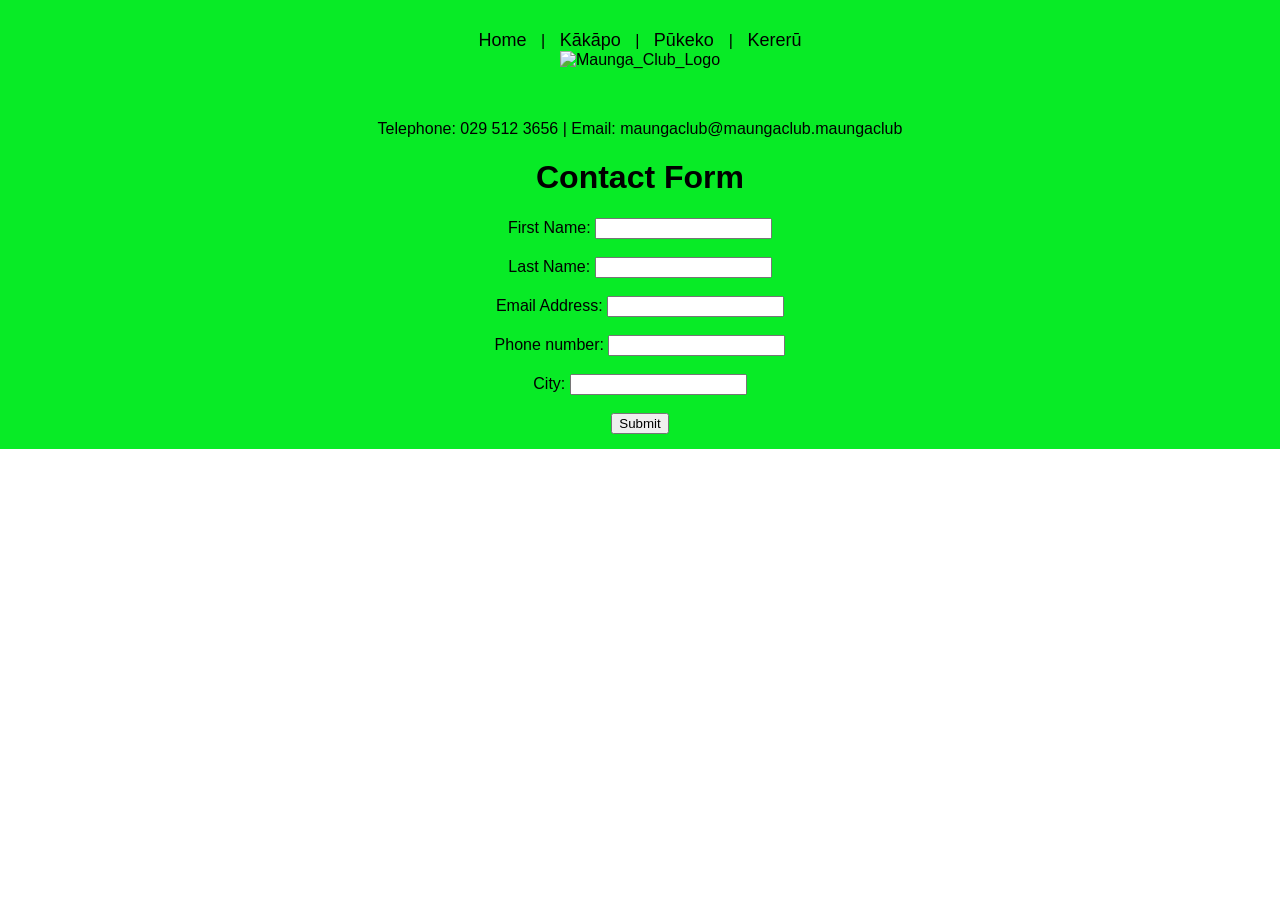
==== Kererū.html @ 5626872d "string theocracy" ====
<!DOCTYPE html>
<html lang="en">
<head>
    <meta charset="UTF-8">
    <meta name="viewport" content="width=device-width, initial-scale=1.0">
    <title>Home | My Business</title> <!-- Title shown on the browser tab -->
    <link rel="stylesheet" href="styles.css"> <!-- Link to CSS file -->
</head>
<body>
    <!-- Header Section -->
    <header>
        <nav>
            <a href="index.html">Home</a> |
            <a href="Kākāpo.html">Kākāpo</a> |
            <a href="Pūkeko.html">Pūkeko </a> |
            <a href="Kererū.html">Kererū</a>        
        </nav>   
            <img src="pics/Maunga_Club_white.png" alt="Maunga_Club_Logo">
    </header>
    



    <footer>
    <p>Telephone: 029 512 3656  |  Email: maungaclub@maungaclub.maungaclub</p>
    <h1>Contact Form</h1>
    <form action="#" method="post">
    <label for="first-name">First Name:</label>
    <input type="text" id="first-name" name="first-name" required><br><br>
    <label for="last-name">Last Name:</label>
    <input type="text" id="last-name" name="last-name" required><br><br>
    <label for="email">Email Address:</label>
    <input type="email" id="email" name="email" required><br><br>
    <label for="phone">Phone number:</label>
    <input type="text" id="phone" name="phone" required><br><br>
    <label for="phone">City:</label>
    <input type="text" id="poop" name="moneky" required><br><br>
    <input type="submit" value="Submit">
    </form>
    </footer>

</body>
</html>
---- styles.css ----
body {
font-family: Arial, sans-serif;
margin: 0;
padding: 0;
text-align: center;
}
/* Header Styling */
header {
background-color: rgb(8, 235, 38);
color: rgb(0, 0, 0);
padding: 20px;
}
/* Navigation Menu */
nav {
margin-top: 10px;
}
nav a {

color: rgb(0, 0, 0);
text-decoration: none;
font-size: 18px;
margin: 0 10px;
}
nav a:hover {
text-decoration: underline;
}
/* Image and Content Styling */
.home {
margin: 20px;
text-align: center;
}
.home img {
width: 800px;
border-radius: 10px;
}



/* Footer Styling */
footer {
    background-color: rgb(8, 235, 38);
    color: rgb(0, 0, 0);
    text-align: center;
    padding: 15px;
    margin-top: auto;
    bottom: 0;
}










/* Image and Content Styling */
.content {
    margin: 50px;
    justify-content: space-around;
    align-items: center;
    display: flex;
    flex-direction: row;
    }
    .content img {
        
    height: 400px;
        width: 700px;
    border-radius: 10px;

}

ul {
    list-style-type: disc;
    text-align: left;
    max-width: 60%;
    margin: auto;
}
    
    
.caption {
    margin-bottom: 10px; /* Space between text and image */
    font-size: 18px; /* Text size */
    color: #333; /* Text color */
}









.about {
    display: flex;
    align-items: flex-start; /* Text starts at the top */
    max-width: 100%/* Optional: limits container width */
  }
  
  .side-image {
    width: 1000px;
    margin-right: 10px;
    border-radius: 10px;
    margin: 20px;
  }
  
  .text {
    flex: 1; /* Takes remaining space */
    max-width: 70%;
    margin: 20px;
    font-size: x-large;
  }
  
    
    
.caption {
    margin-bottom: 10px; /* Space between text and image */
    font-size: 18px; /* Text size */
    color: #333; /* Text color */
}




main {

   background-color: rgb(74, 240, 69);
}
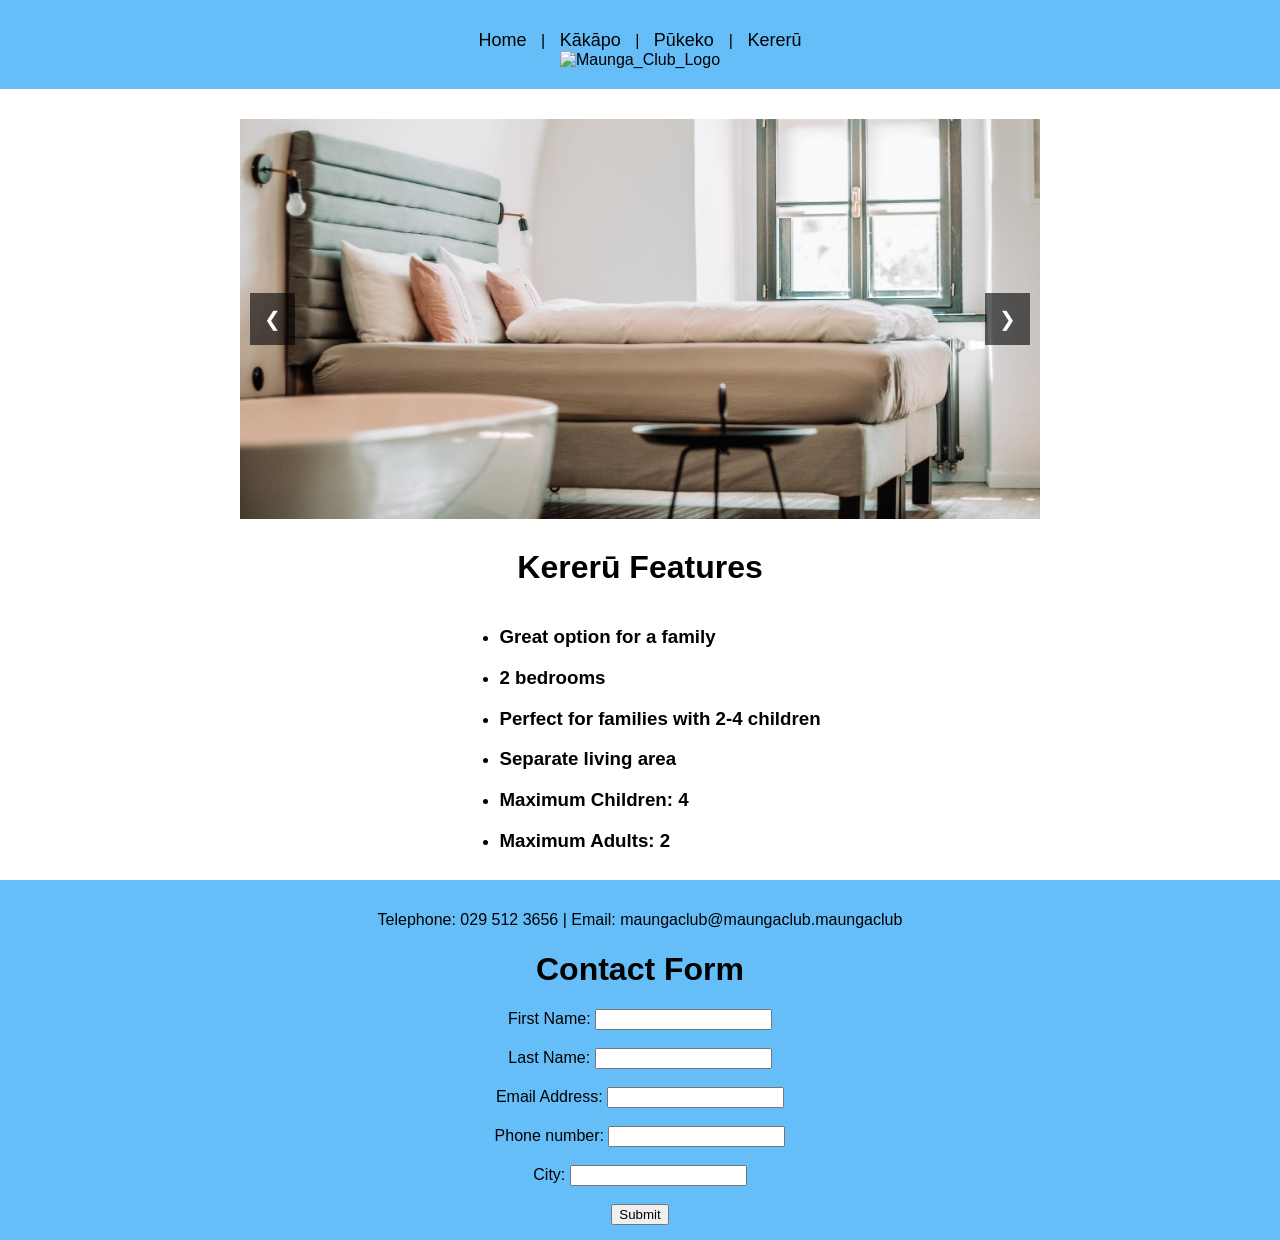
==== commit 35411ce3: "In Hell We Live, Lament" ====
--- a/Kererū.html
+++ b/Kererū.html
@@ -18,13 +18,71 @@
             <img src="pics/Maunga_Club_white.png" alt="Maunga_Club_Logo">
     </header>
     
+  
+    
+    
+    
+    <div class="slideshow">
+    <img class="slide" src="pics/kereru/adult_bedroom.jpg"
+         alt="Kererū photo">
+
+    <img class="slide" src="pics/kereru/cabin_exterior.jpg"
+         alt="Kererū photo">
+
+    <img class="slide" src="pics/kereru/kids_bedroom.jpg"
+         alt="Kererū photo">
+
+    <img class="slide" src="pics/kereru/kitchen.jpg"
+         alt="Kererū photo">
+
+
+    <button class="prev" onclick="changeSlide(-1)">❮</button>
+    <button class="next" onclick="changeSlide(1)">❯</button>
+    </div>
+    
+    <div class="features">
+        <h1>Kererū Features</h1>
+    </div>
 
 
 
+
+
+    <div class="content">
+        
+        
+        
+            <ul>
+                <li><h3>Great option for a family</h3></li>
+                <li><h3>2 bedrooms</h3></li>
+                <li><h3>Perfect for families with 2-4 children</h3></li>
+                <li><h3>Separate living area</h3></li>
+                <li><h3>Maximum Children: 4</h3></li>
+                <li><h3>Maximum Adults: 2</h3></li>
+            </ul>
+        
+    </div>
+
+
+ 
+   
+
+
+
+        
+
+
+      
+    
+   
+
+    
+
+    <!-- Footer Section -->
     <footer>
-    <p>Telephone: 029 512 3656  |  Email: maungaclub@maungaclub.maungaclub</p>
-    <h1>Contact Form</h1>
-    <form action="#" method="post">
+        <p>Telephone: 029 512 3656  |  Email: maungaclub@maungaclub.maungaclub</p>
+        <h1>Contact Form</h1>
+    <form id ="contactForm" action="#" method="post">
     <label for="first-name">First Name:</label>
     <input type="text" id="first-name" name="first-name" required><br><br>
     <label for="last-name">Last Name:</label>
@@ -33,11 +91,62 @@
     <input type="email" id="email" name="email" required><br><br>
     <label for="phone">Phone number:</label>
     <input type="text" id="phone" name="phone" required><br><br>
-    <label for="phone">City:</label>
-    <input type="text" id="poop" name="moneky" required><br><br>
+    <label for="city">City:</label>
+    <input type="text" id="city" name="city" required><br><br>
     <input type="submit" value="Submit">
     </form>
     </footer>
 
+
+
+
+
+
+
+
+
+
+    <script>
+        let currentSlide = 0;
+
+        const slides = document.querySelectorAll(".slideshow .slide");
+
+        function showSlide(number) {
+            if (slides.length === 0) return;
+
+            currentSlide = (number + slides.length) % slides.length;
+
+            slides.forEach(function(slide) {
+                slide.style.display = "none";
+            });
+
+            slides[currentSlide].style.display = "block";
+        }
+
+        function changeSlide(direction) {
+            showSlide(currentSlide + direction);
+        }
+
+        // Show the first image
+        showSlide(0);
+
+        // Automatically change image every 4 seconds
+        setInterval(function() {
+            showSlide(currentSlide + 1);
+        }, 4000);
+    </script>
+
+
+    <script>
+    const contactForm = document.getElementById("contactForm");
+
+    contactForm.addEventListener("submit", function(event) {
+        event.preventDefault();
+
+        alert("Thank you! Your contact form has been submitted.");
+
+        contactForm.reset();
+    });
+    </script>
 </body>
-</html>
+</html>
--- a/styles.css
+++ b/styles.css
@@ -1,13 +1,15 @@
 
 body {
-font-family: Arial, sans-serif;
-margin: 0;
-padding: 0;
-text-align: center;
+    font-family: Arial, sans-serif;
+    margin: 0;
+    padding: 0;
+    text-align: center;
+
+ 
 }
 /* Header Styling */
 header {
-background-color: rgb(8, 235, 38);
+background-color: rgb(102, 190, 248);
 color: rgb(0, 0, 0);
 padding: 20px;
 }
@@ -39,18 +41,21 @@
 
 /* Footer Styling */
 footer {
-    background-color: rgb(8, 235, 38);
+    background-color: rgb(102, 190, 248);
     color: rgb(0, 0, 0);
     text-align: center;
     padding: 15px;
-    margin-top: auto;
-    bottom: 0;
-}
+    box-sizing: border-box;
+    width: 100%;
+    
+    bottom: 0;}
 
 
 
-
-
+feature {
+    margin: 20px;
+    text-align: center;
+}
 
 
 
@@ -58,19 +63,15 @@
 
 /* Image and Content Styling */
 .content {
-    margin: 50px;
+    max-width: 800px;
+    margin: 10px auto 10px auto;
     justify-content: space-around;
-    align-items: center;
+    align-items: flex-start;
     display: flex;
     flex-direction: row;
-    }
-    .content img {
-        
-    height: 400px;
-        width: 700px;
-    border-radius: 10px;
+    gap: 20px;
+}
 
-}
 
 ul {
     list-style-type: disc;
@@ -128,4 +129,51 @@
 main {
 
    background-color: rgb(74, 240, 69);
-}+}
+
+
+
+
+/* Slideshow container */
+.slideshow {
+    position: relative;
+    max-width: 800px;
+    height: 400px;
+    margin: 30px auto;
+    overflow: hidden;
+    background-color: #222;
+}
+
+/* Slideshow images */
+.slideshow .slide {
+    display: none;
+    width: 100%;
+    height: 100%;
+    object-fit: cover;
+}
+
+/* lets you go back and forward on the slideshow */
+.slideshow button {
+    position: absolute;
+    top: 50%;
+    transform: translateY(-50%);
+    background-color: rgba(0, 0, 0, 0.6);
+    color: white;
+    border: none;
+    padding: 14px;
+    cursor: pointer;
+    font-size: 20px;
+}
+
+/* where the Button at  */
+.slideshow .prev {
+    left: 10px;
+}
+
+.slideshow .next {
+    right: 10px;
+}
+
+
+.slideshow button:hover {
+    background-color: black;}
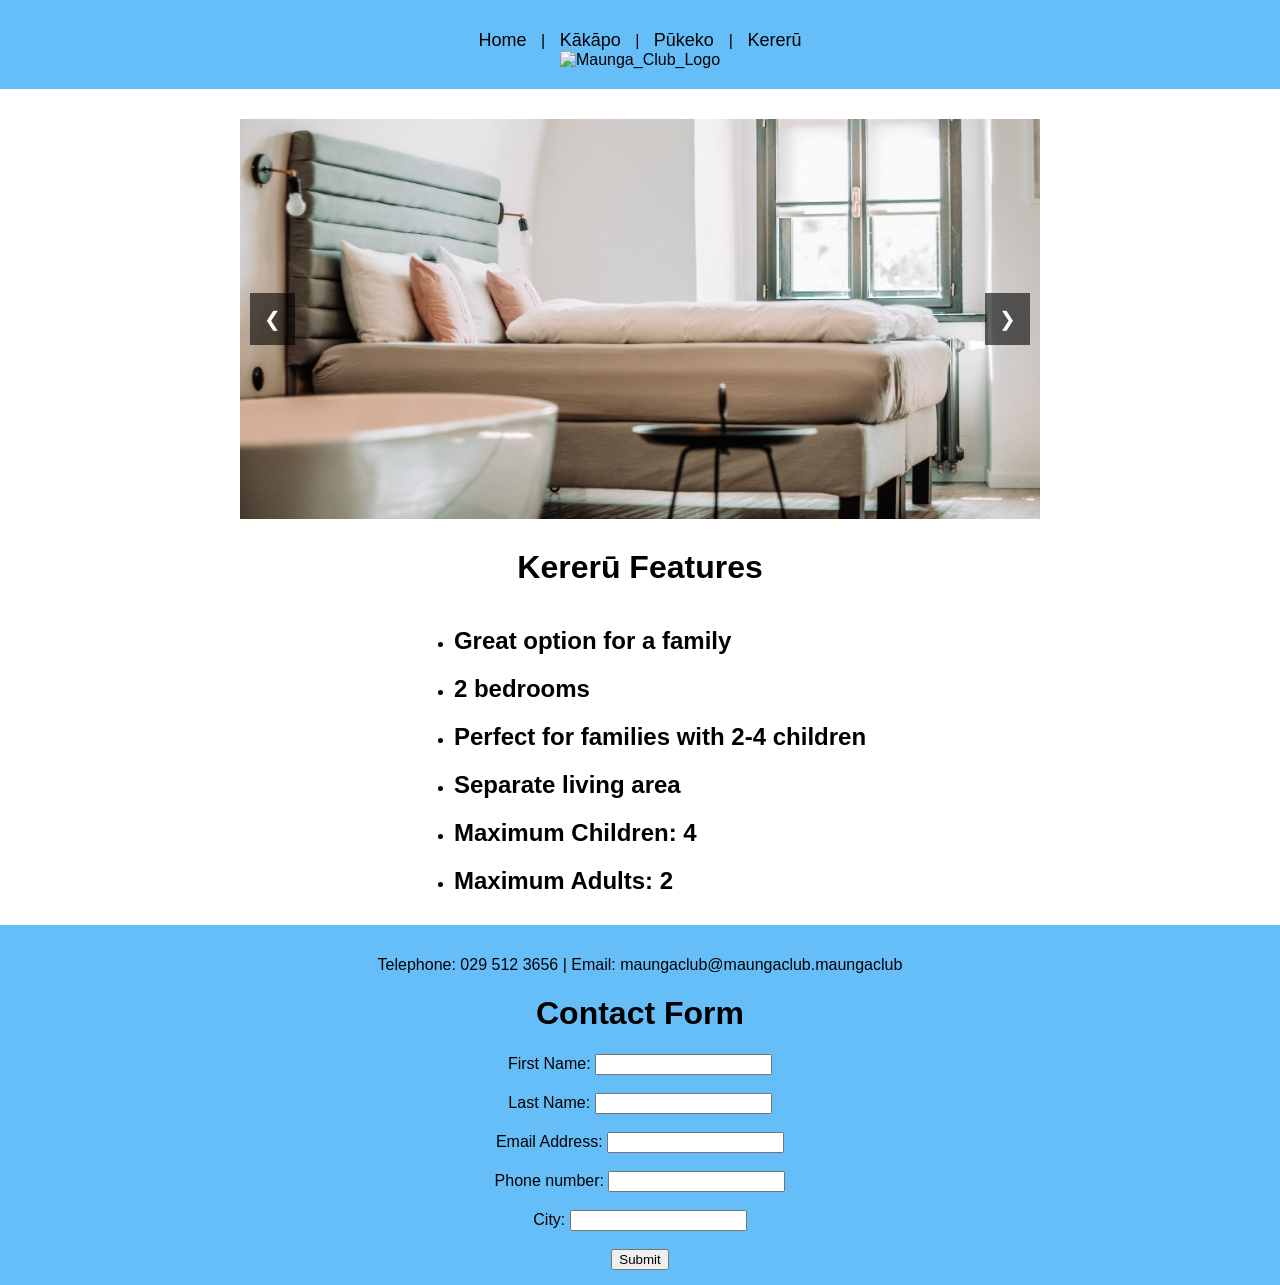
==== commit 3a8a0684: "Ga1ahad and Scientific Witchery" ====
--- a/Kererū.html
+++ b/Kererū.html
@@ -53,12 +53,12 @@
         
         
             <ul>
-                <li><h3>Great option for a family</h3></li>
-                <li><h3>2 bedrooms</h3></li>
-                <li><h3>Perfect for families with 2-4 children</h3></li>
-                <li><h3>Separate living area</h3></li>
-                <li><h3>Maximum Children: 4</h3></li>
-                <li><h3>Maximum Adults: 2</h3></li>
+                <li><h2>Great option for a family</h2></li>
+                <li><h2>2 bedrooms</h2></li>
+                <li><h2>Perfect for families with 2-4 children</h2></li>
+                <li><h2>Separate living area</h2></li>
+                <li><h2>Maximum Children: 4</h2></li>
+                <li><h2>Maximum Adults: 2</h2></li>
             </ul>
         
     </div>
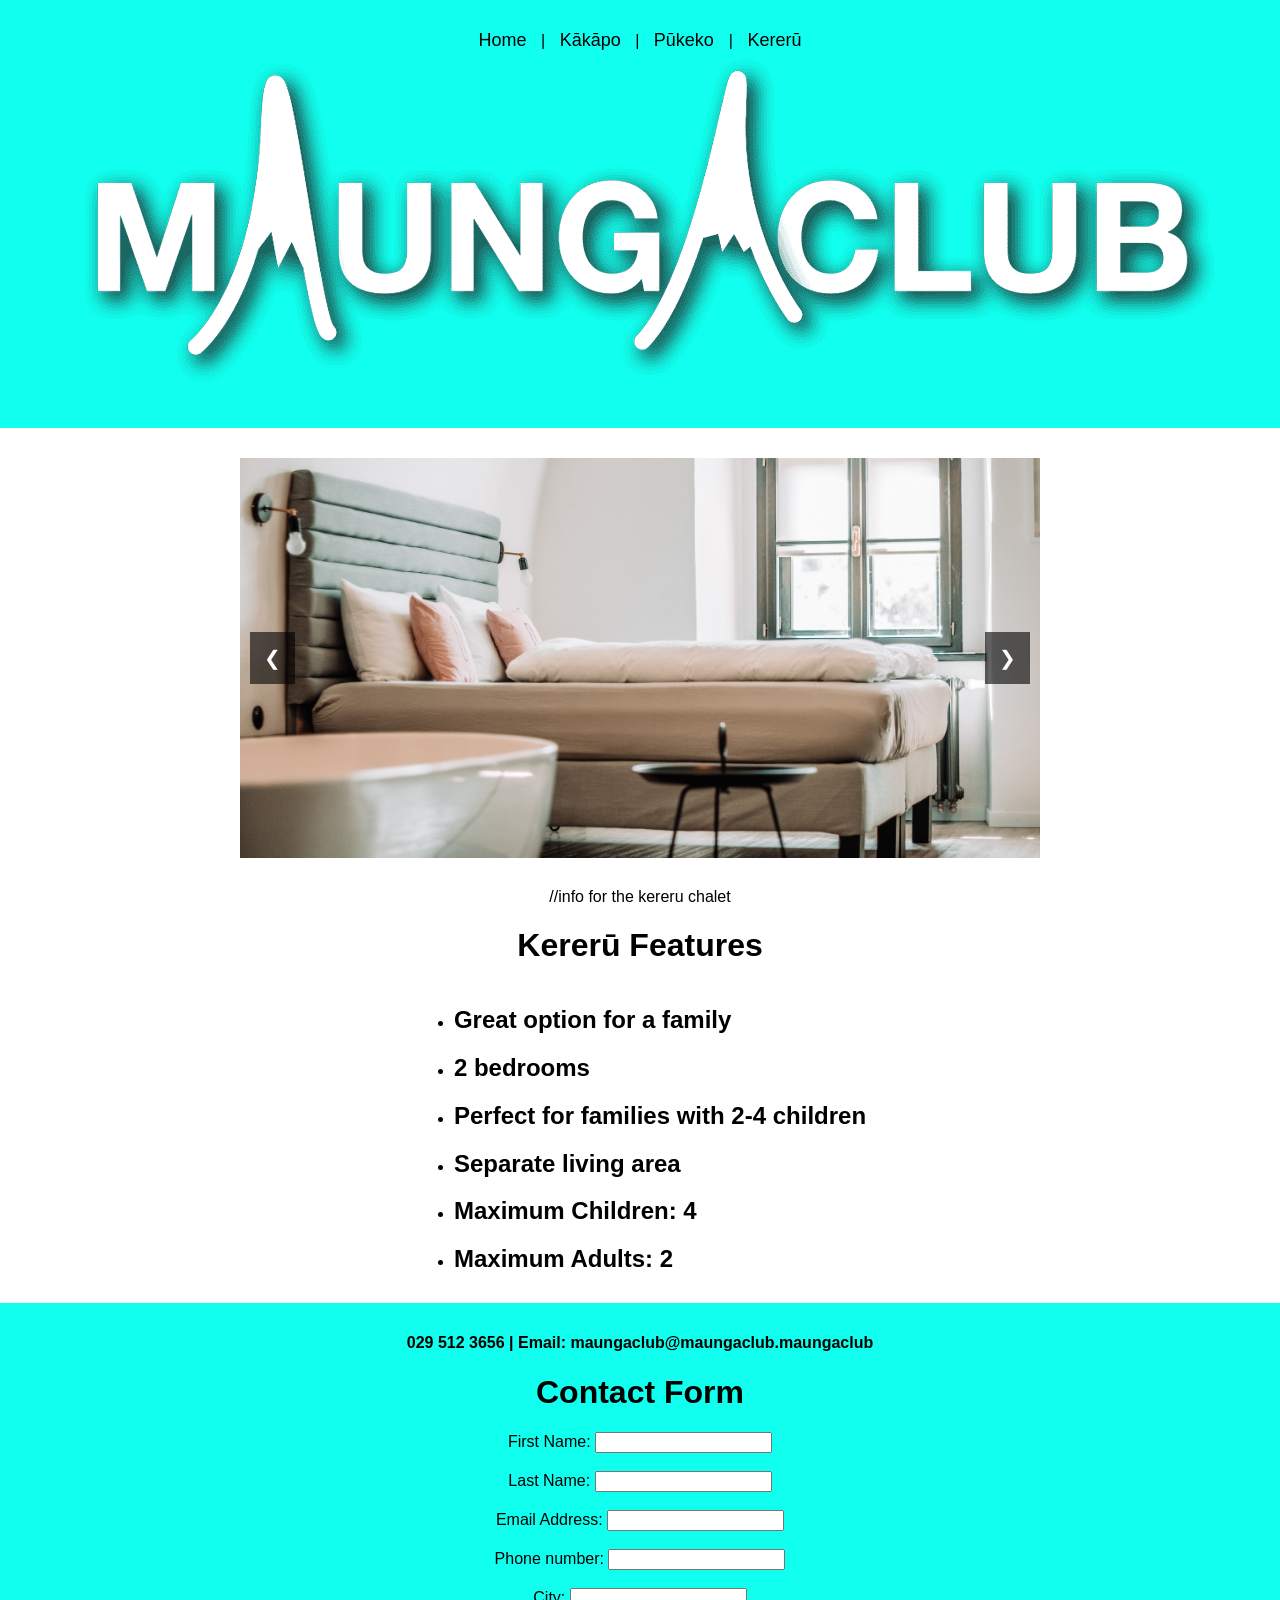
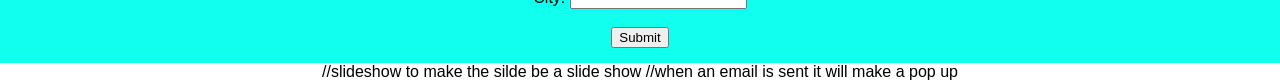
==== commit 64ae384d: "final" ====
--- a/Kererū.html
+++ b/Kererū.html
@@ -39,7 +39,7 @@
     <button class="prev" onclick="changeSlide(-1)">❮</button>
     <button class="next" onclick="changeSlide(1)">❯</button>
     </div>
-    
+    //info for the kereru chalet
     <div class="features">
         <h1>Kererū Features</h1>
     </div>
@@ -80,7 +80,7 @@
 
     <!-- Footer Section -->
     <footer>
-        <p>Telephone: 029 512 3656  |  Email: maungaclub@maungaclub.maungaclub</p>
+        <p><strong> 029 512 3656  |  Email: maungaclub@maungaclub.maungaclub</strong></p>
         <h1>Contact Form</h1>
     <form id ="contactForm" action="#" method="post">
     <label for="first-name">First Name:</label>
@@ -105,7 +105,7 @@
 
 
 
-
+    //slideshow to make the silde be a slide show 
     <script>
         let currentSlide = 0;
 
@@ -130,13 +130,13 @@
         // Show the first image
         showSlide(0);
 
-        // Automatically change image every 4 seconds
+        // Automatically change image every 6 seconds
         setInterval(function() {
             showSlide(currentSlide + 1);
-        }, 4000);
+        }, 6000);
     </script>
 
-
+    //when an email is sent it will make a pop up
     <script>
     const contactForm = document.getElementById("contactForm");
 
--- a/styles.css
+++ b/styles.css
@@ -9,7 +9,7 @@
 }
 /* Header Styling */
 header {
-background-color: rgb(102, 190, 248);
+background-color: rgb(17, 255, 238);
 color: rgb(0, 0, 0);
 padding: 20px;
 }
@@ -41,7 +41,7 @@
 
 /* Footer Styling */
 footer {
-    background-color: rgb(102, 190, 248);
+    background-color: rgb(17, 255, 238);
     color: rgb(0, 0, 0);
     text-align: center;
     padding: 15px;
